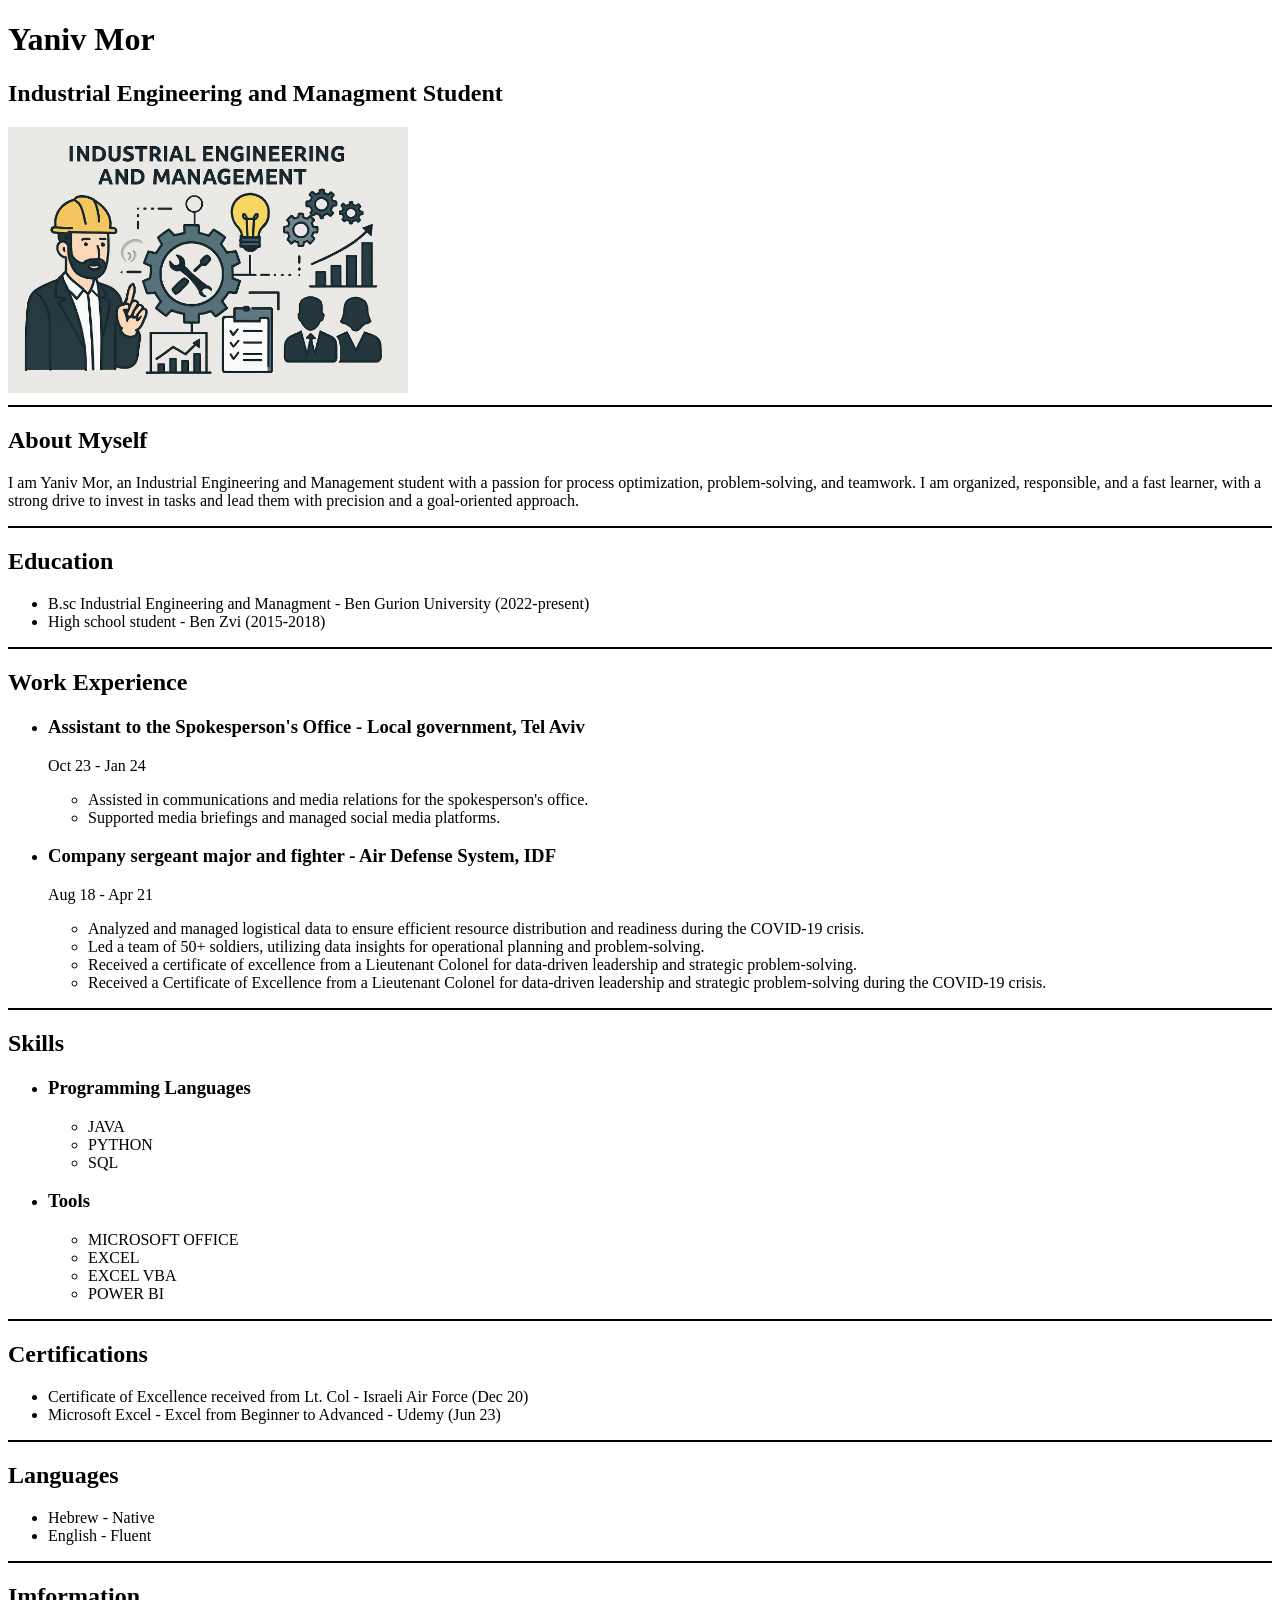
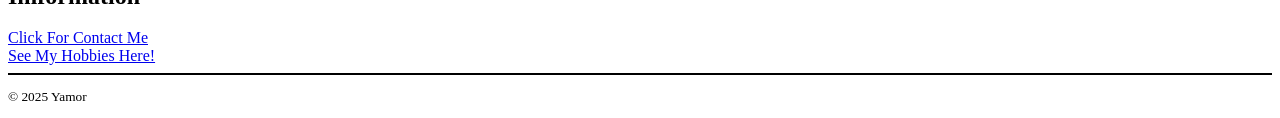
==== index.html @ 32373673 "HW1" ====
<!DOCTYPE html>
<html lang="en">
<head>
    <meta charset="UTF-8">
    <meta name="viewport" content="width=device-width, initial-scale=1.0">
    <title>My Resume</title>
</head>
<body>
    <h1>Yaniv Mor</h1>
    <h2>Industrial Engineering and Managment Student</h2>
    <img src="ChatGPT Image Apr 2, 2025, 08_20_19 AM.png" alt="Title" style="width: 50%; max-width: 400px;">
    <hr style="border: 1px solid #000;">
    <h2>About Myself</h2>
    <p>I am Yaniv Mor, an Industrial Engineering and Management student with a passion for process optimization, problem-solving, and teamwork. I am organized,
        responsible, and a fast learner, with a strong drive to invest in tasks and lead them with precision and a goal-oriented approach.</p>
    <hr style="border: 1px solid #000;">
    <h2>Education</h2>
    <ul>
        <li>B.sc Industrial Engineering and Managment - Ben Gurion University (2022-present)</li>
        <li>High school student - Ben Zvi (2015-2018)</li>
    </ul>
    <hr style="border: 1px solid #000;">
    <h2>Work Experience</h2>
    <ul>
        <li><h3>Assistant to the Spokesperson's Office - Local government, Tel Aviv</h3></li>
        <p>Oct 23 - Jan 24</p>
        <ul>
            <li>Assisted in communications and media relations for
                the spokesperson's office.</li>
            <li>Supported media briefings and managed social
                media platforms.</li>
        </ul>
        <li><h3>Company sergeant major and fighter - Air Defense System, IDF</h3></li>
        <p>Aug 18 - Apr 21</p>
        <ul>
            <li>Analyzed and managed logistical data to ensure
                efficient resource distribution and readiness during
                the COVID-19 crisis.</li>
            <li>Led a team of 50+ soldiers, utilizing data insights for
                operational planning and problem-solving.</li>
            <li>Received a certificate of excellence from a Lieutenant
                Colonel for data-driven leadership and strategic
                problem-solving.</li>
            <li>Received a Certificate of Excellence from a
                Lieutenant Colonel for data-driven leadership and
                strategic problem-solving during the COVID-19 crisis.</li>
        </ul>
    </ul>
    <hr style="border: 1px solid #000;">
    <h2>Skills</h2>
    <ul>
        <li><h3>Programming Languages</h3></li>
        <ul>
            <li>JAVA</li>
            <li>PYTHON</li>
            <li>SQL</li>
        </ul>
        <li><h3>Tools</h3></li>
        <ul>
            <li>MICROSOFT OFFICE</li>
            <li>EXCEL</li>
            <li>EXCEL VBA</li>
            <li>POWER BI</li>
        </ul>
    </ul>
    <hr style="border: 1px solid #000;">
    <h2>Certifications</h2>
    <ul>
        <li>Certificate of Excellence received from Lt. Col - Israeli Air Force (Dec 20)</li>
        <li>Microsoft Excel - Excel from Beginner to Advanced - Udemy (Jun 23)</li>
    </ul>
    <hr style="border: 1px solid #000;">
    <h2>Languages</h2>
    <ul>
        <li>Hebrew - Native</li>
        <li>English - Fluent</li>
    </ul>
    <hr style="border: 1px solid #000;">
    <h2>Imformation</h2>
    <a href="http://127.0.0.1:3000/contact.html" target="_blank">Click For Contact Me</a>
    <br>
    <a href="http://127.0.0.1:3000/hobbies.html" target="_blank">See My Hobbies Here!</a>
    <hr style="border: 1px solid #000;">
    <footer>
        <small>
        <p>© 2025 Yamor</p>
        </small>
      </footer>
</body>
</html>
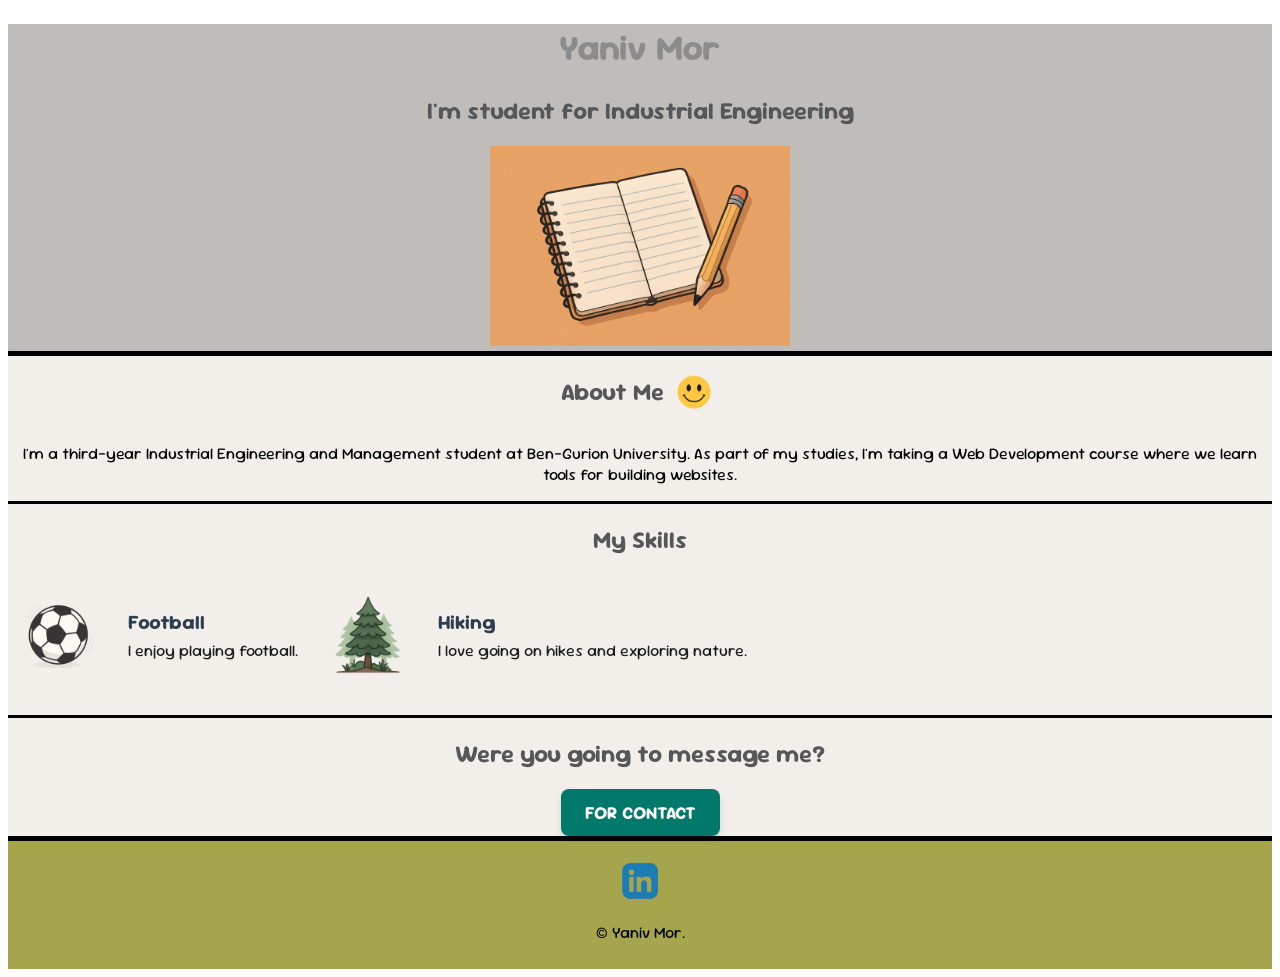
==== commit 0774dcc9: "Move HW2 files to root" ====
--- a/index.html
+++ b/index.html
@@ -1,90 +1,59 @@
 <!DOCTYPE html>
 <html lang="en">
 <head>
-    <meta charset="UTF-8">
-    <meta name="viewport" content="width=device-width, initial-scale=1.0">
-    <title>My Resume</title>
+  <meta charset="UTF-8">
+  <meta name="viewport" content="width=device-width, initial-scale=1.0">
+  <title>Yaniv Mor</title>
+  <link rel="stylesheet" href="style.css">
+  <link rel="preconnect" href="https://fonts.googleapis.com">
+  <link rel="preconnect" href="https://fonts.gstatic.com" crossorigin>
+  <link href="https://fonts.googleapis.com/css2?family=Sour+Gummy:ital,wght@0,100..900;1,100..900&display=swap" rel="stylesheet">
 </head>
 <body>
+  <div class="top-of-the-page">
     <h1>Yaniv Mor</h1>
-    <h2>Industrial Engineering and Managment Student</h2>
-    <img src="ChatGPT Image Apr 2, 2025, 08_20_19 AM.png" alt="Title" style="width: 50%; max-width: 400px;">
-    <hr style="border: 1px solid #000;">
-    <h2>About Myself</h2>
-    <p>I am Yaniv Mor, an Industrial Engineering and Management student with a passion for process optimization, problem-solving, and teamwork. I am organized,
-        responsible, and a fast learner, with a strong drive to invest in tasks and lead them with precision and a goal-oriented approach.</p>
-    <hr style="border: 1px solid #000;">
-    <h2>Education</h2>
-    <ul>
-        <li>B.sc Industrial Engineering and Managment - Ben Gurion University (2022-present)</li>
-        <li>High school student - Ben Zvi (2015-2018)</li>
-    </ul>
-    <hr style="border: 1px solid #000;">
-    <h2>Work Experience</h2>
-    <ul>
-        <li><h3>Assistant to the Spokesperson's Office - Local government, Tel Aviv</h3></li>
-        <p>Oct 23 - Jan 24</p>
-        <ul>
-            <li>Assisted in communications and media relations for
-                the spokesperson's office.</li>
-            <li>Supported media briefings and managed social
-                media platforms.</li>
-        </ul>
-        <li><h3>Company sergeant major and fighter - Air Defense System, IDF</h3></li>
-        <p>Aug 18 - Apr 21</p>
-        <ul>
-            <li>Analyzed and managed logistical data to ensure
-                efficient resource distribution and readiness during
-                the COVID-19 crisis.</li>
-            <li>Led a team of 50+ soldiers, utilizing data insights for
-                operational planning and problem-solving.</li>
-            <li>Received a certificate of excellence from a Lieutenant
-                Colonel for data-driven leadership and strategic
-                problem-solving.</li>
-            <li>Received a Certificate of Excellence from a
-                Lieutenant Colonel for data-driven leadership and
-                strategic problem-solving during the COVID-19 crisis.</li>
-        </ul>
-    </ul>
-    <hr style="border: 1px solid #000;">
-    <h2>Skills</h2>
-    <ul>
-        <li><h3>Programming Languages</h3></li>
-        <ul>
-            <li>JAVA</li>
-            <li>PYTHON</li>
-            <li>SQL</li>
-        </ul>
-        <li><h3>Tools</h3></li>
-        <ul>
-            <li>MICROSOFT OFFICE</li>
-            <li>EXCEL</li>
-            <li>EXCEL VBA</li>
-            <li>POWER BI</li>
-        </ul>
-    </ul>
-    <hr style="border: 1px solid #000;">
-    <h2>Certifications</h2>
-    <ul>
-        <li>Certificate of Excellence received from Lt. Col - Israeli Air Force (Dec 20)</li>
-        <li>Microsoft Excel - Excel from Beginner to Advanced - Udemy (Jun 23)</li>
-    </ul>
-    <hr style="border: 1px solid #000;">
-    <h2>Languages</h2>
-    <ul>
-        <li>Hebrew - Native</li>
-        <li>English - Fluent</li>
-    </ul>
-    <hr style="border: 1px solid #000;">
-    <h2>Imformation</h2>
-    <a href="http://127.0.0.1:3000/contact.html" target="_blank">Click For Contact Me</a>
-    <br>
-    <a href="http://127.0.0.1:3000/hobbies.html" target="_blank">See My Hobbies Here!</a>
-    <hr style="border: 1px solid #000;">
-    <footer>
-        <small>
-        <p>© 2025 Yamor</p>
-        </small>
-      </footer>
+    <h2>I'm student for Industrial Engineering</h2>
+    <img src="images/notebook.png" alt="Notebook and Pencil" width="300">
+  </div>
+  <div class="middle-of-the-page">
+    <hr class="thick-line">
+    <div class="about-me">
+      <h2>About Me</h2>
+      <img src="images/Smile.png" alt="Just a Smile" id="smile"> 
+    </div>
+    <div class="explanation">
+      <p>
+        I'm a third-year Industrial Engineering and Management student at Ben-Gurion University.
+        As part of my studies, I'm taking a Web Development course where we learn tools for building websites.
+      </p>
+    </div>
+    <div class="my-skills">
+      <hr class="thin-line">
+      <h2>My Skills</h2>
+      <div class="hobby">
+        <img src="images/football.png" alt="Football" class="hobby-img">
+        <div class="hobby-text">
+          <h3>Football</h3>
+          <p>I enjoy playing football.</p>
+        </div>
+        <img src="images/tree.png" alt="Hiking" class="hobby-img">
+        <div class="hobby-text">
+          <h3>Hiking</h3>
+          <p>I love going on hikes and exploring nature.</p>
+        </div>
+      </div>
+      <div class="contact-me">
+        <hr class="thin-line">
+        <h2>Were you going to message me?</h2>
+        <a class="mail" href="mailto:yamor@post.bgu.ac.il">FOR CONTACT</a>
+      </div>
+      <hr class="thick-line">
+  </div>
+  <div class="end-of-the-page">
+    <a href="https://www.linkedin.com/in/yanivmor111/" target="_blank" class="linkedin-link">
+      <img src="images/linkedin.png" alt="LinkedIn Profile" class="linkedin-icon">
+    </a>    
+    <p class="copyright">© Yaniv Mor.</p>
+  </div>
 </body>
-</html>+</html>
--- a/style.css
+++ b/style.css
@@ -0,0 +1,136 @@
+  .top-of-the-page {
+    text-align: center;
+    font-family: 'Sour Gummy', sans-serif;
+    background-color: #BFBCBA;
+  }
+
+  .middle-of-the-page {
+    text-align: center;
+    font-family: 'Sour Gummy', sans-serif;
+    background-color: #F2EFEB;
+  }
+
+  .end-of-the-page {
+    text-align: center;
+    font-family: 'Sour Gummy', sans-serif;
+    background-color: #a5a54d; 
+    padding-top: 20px; 
+    padding-bottom: 10px;
+  }
+  
+    
+  h1{
+    font-size: 36px;
+    color: #8C8C8C;
+  }
+
+  h2{
+    font-size: 24px;
+    color: #565759;
+  }
+  
+  h3{
+    font-size: 18px;
+    color: #BFBCBA;
+  }
+
+  hr.thick-line {
+    border: none;
+    border-top: 5px solid black; 
+    margin: 0em ;
+  }
+  
+  hr.thin-line {
+    border: none;
+    border-top: 3px solid black; 
+    margin: 0em;
+  }
+  
+  .about-me {
+    display: flex;
+    align-items: center;
+    justify-content: center;
+    gap: 5px; 
+    font-family: 'Sour Gummy', sans-serif;
+    font-size: 24px;
+    color: #565759;
+  }
+  
+  #smile {
+    width: 50px; 
+    animation: swing 2s infinite ease-in-out;
+    transform-origin: center;
+  }
+  
+  
+  @keyframes swing {
+    0%   { transform: rotate(0deg); }
+    25%  { transform: rotate(25deg); }
+    50%  { transform: rotate(0deg); }
+    75%  { transform: rotate(-25deg); }
+    100% { transform: rotate(0deg); }
+  }
+  
+  .hobby {
+    display: flex;
+    align-items: center;
+    gap: 20px;
+    margin: 30px 0;
+    font-family: 'Sour Gummy', sans-serif;
+    text-align: left;
+  }
+  
+  .hobby-img {
+    width: 100px;
+    border-radius: 50%;
+    animation: bounce 2s infinite alternate;
+  }
+  
+  .hobby-text h3 {
+    margin: 0;
+    color: #2C3E50; 
+    font-size: 20px;
+  }
+  
+  .hobby-text p {
+    margin: 5px 0 0 0;
+    color: #1C1C1C; 
+    font-size: 16px;
+  }
+  
+  @keyframes bounce {
+    from { transform: translateY(0); }
+    to   { transform: translateY(-10px); }
+  }
+  
+  .mail {
+    display: inline-block;
+    padding: 12px 24px;
+    background-color: #00796B; 
+    color: white;
+    text-decoration: none;
+    border-radius: 8px;
+    font-family: 'Sour Gummy', sans-serif;
+    font-size: 18px;
+    font-weight: bold;
+    transition: background-color 0.3s ease, transform 0.2s ease;
+    box-shadow: 0 4px 6px rgba(0, 0, 0, 0.1);
+  }
+  
+  .mail:hover { /* This style will only be activated when you hover over it. */
+    background-color: #004D40; 
+    transform: translateY(-2px);
+    cursor: pointer;
+  }
+  
+  .linkedin-icon {
+    width: 40px;
+    transition: transform 0.3s ease, filter 0.3s ease;
+  }
+  
+  .linkedin-link:hover .linkedin-icon {
+    transform: scale(1.1); /* מגדיל בעדינות */
+    filter: brightness(85%); /* מחשיך מעט */
+    cursor: pointer;
+  }
+  
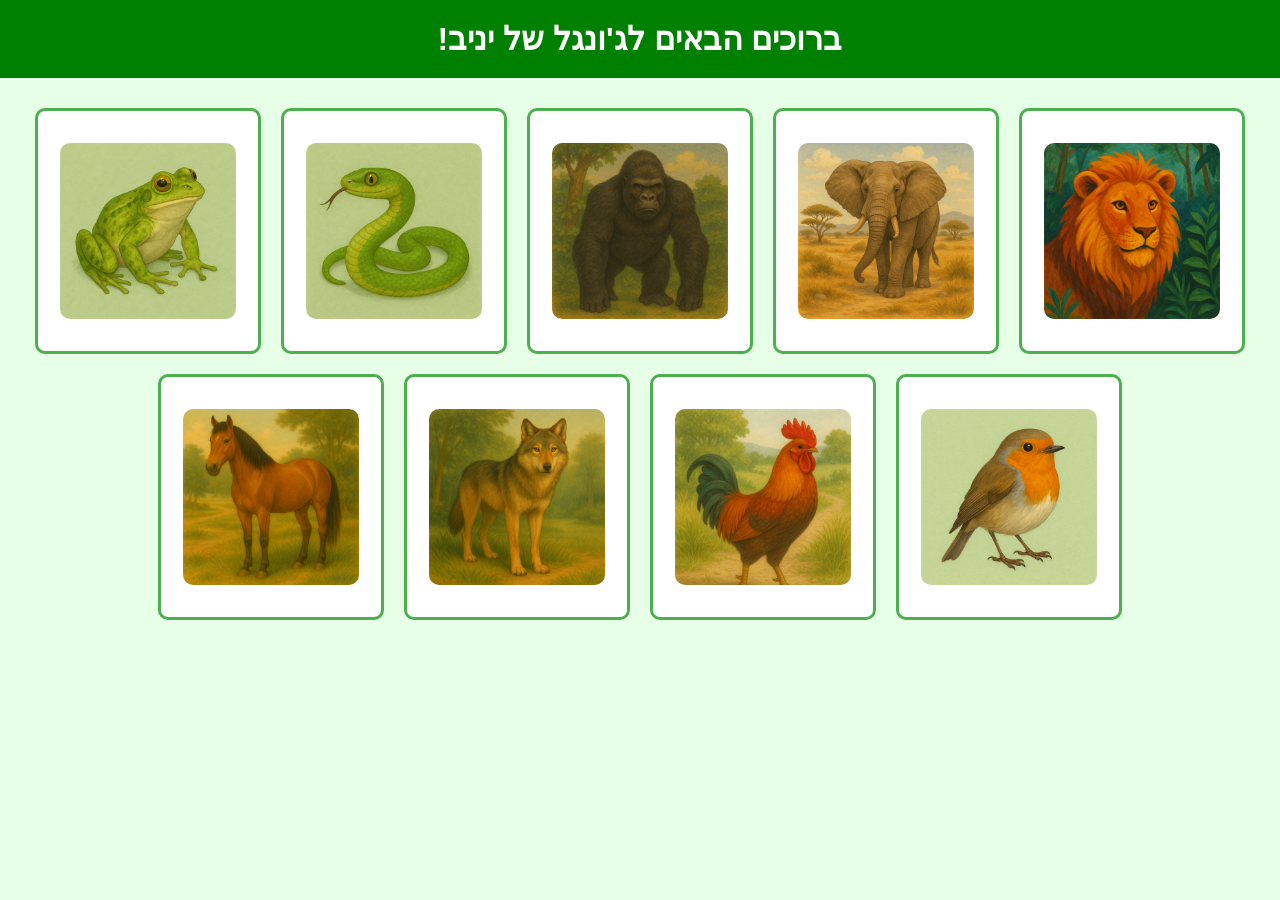
==== commit 992c35f8: "Add files via upload" ====
--- a/index.html
+++ b/index.html
@@ -1,59 +1,72 @@
 <!DOCTYPE html>
-<html lang="en">
+<html lang="he">
 <head>
   <meta charset="UTF-8">
   <meta name="viewport" content="width=device-width, initial-scale=1.0">
-  <title>Yaniv Mor</title>
-  <link rel="stylesheet" href="style.css">
-  <link rel="preconnect" href="https://fonts.googleapis.com">
-  <link rel="preconnect" href="https://fonts.gstatic.com" crossorigin>
-  <link href="https://fonts.googleapis.com/css2?family=Sour+Gummy:ital,wght@0,100..900;1,100..900&display=swap" rel="stylesheet">
+  <title>Yaniv's Jungle</title> <!-- Page title -->
+  <link rel="stylesheet" href="style.css"> <!-- Link to external CSS file -->
 </head>
 <body>
-  <div class="top-of-the-page">
-    <h1>Yaniv Mor</h1>
-    <h2>I'm student for Industrial Engineering</h2>
-    <img src="images/notebook.png" alt="Notebook and Pencil" width="300">
+  <h1>ברוכים הבאים לג'ונגל של יניב!</h1> <!-- Welcome message in Hebrew -->
+
+  <div class="animal-container">
+    <!-- Each animal has a data-key (for keyboard control) and data-sound (for audio playback) -->
+    <div class="animal" data-key="a" data-sound="sounds/lion.mp3">
+      <div class="animal-image-wrapper">
+        <img src="images/lion.png" alt="Lion">
+      </div>
+    </div>
+
+    <div class="animal" data-key="s" data-sound="sounds/elephant.mp3">
+      <div class="animal-image-wrapper">
+        <img src="images/elephant.png" alt="Elephant">
+      </div>
+    </div>
+
+    <div class="animal" data-key="d" data-sound="sounds/monkey.mp3">
+      <div class="animal-image-wrapper">
+        <img src="images/monkey.png" alt="Monkey">
+      </div>
+    </div>
+
+    <div class="animal" data-key="f" data-sound="sounds/snake.mp3">
+      <div class="animal-image-wrapper">
+        <img src="images/snake.png" alt="Snake">
+      </div>
+    </div>
+
+    <div class="animal" data-key="g" data-sound="sounds/frog.mp3">
+      <div class="animal-image-wrapper">
+        <img src="images/frog.png" alt="Frog">
+      </div>
+    </div>
+
+    <div class="animal" data-key="h" data-sound="sounds/bird.mp3">
+      <div class="animal-image-wrapper">
+        <img src="images/bird.png" alt="Bird">
+      </div>
+    </div>
+
+    <div class="animal" data-key="j" data-sound="sounds/rooster.mp3">
+      <div class="animal-image-wrapper">
+        <img src="images/rooster.png" alt="Rooster">
+      </div>
+    </div>
+
+    <div class="animal" data-key="k" data-sound="sounds/wolf.mp3">
+      <div class="animal-image-wrapper">
+        <img src="images/wolf.png" alt="Wolf">
+      </div>
+    </div>
+
+    <div class="animal" data-key="l" data-sound="sounds/hourse.mp3">
+      <div class="animal-image-wrapper">
+        <img src="images/hourse.png" alt="Hourse"> <!-- Typo: should be "Horse" -->
+      </div>
+    </div>
   </div>
-  <div class="middle-of-the-page">
-    <hr class="thick-line">
-    <div class="about-me">
-      <h2>About Me</h2>
-      <img src="images/Smile.png" alt="Just a Smile" id="smile"> 
-    </div>
-    <div class="explanation">
-      <p>
-        I'm a third-year Industrial Engineering and Management student at Ben-Gurion University.
-        As part of my studies, I'm taking a Web Development course where we learn tools for building websites.
-      </p>
-    </div>
-    <div class="my-skills">
-      <hr class="thin-line">
-      <h2>My Skills</h2>
-      <div class="hobby">
-        <img src="images/football.png" alt="Football" class="hobby-img">
-        <div class="hobby-text">
-          <h3>Football</h3>
-          <p>I enjoy playing football.</p>
-        </div>
-        <img src="images/tree.png" alt="Hiking" class="hobby-img">
-        <div class="hobby-text">
-          <h3>Hiking</h3>
-          <p>I love going on hikes and exploring nature.</p>
-        </div>
-      </div>
-      <div class="contact-me">
-        <hr class="thin-line">
-        <h2>Were you going to message me?</h2>
-        <a class="mail" href="mailto:yamor@post.bgu.ac.il">FOR CONTACT</a>
-      </div>
-      <hr class="thick-line">
-  </div>
-  <div class="end-of-the-page">
-    <a href="https://www.linkedin.com/in/yanivmor111/" target="_blank" class="linkedin-link">
-      <img src="images/linkedin.png" alt="LinkedIn Profile" class="linkedin-icon">
-    </a>    
-    <p class="copyright">© Yaniv Mor.</p>
-  </div>
+
+  <audio id="background" src="sounds/background.mp3" autoplay loop></audio> <!-- Background music on page load -->
+  <script src="script.js"></script> <!-- Link to external JavaScript -->
 </body>
 </html>
--- a/style.css
+++ b/style.css
@@ -1,136 +1,83 @@
-  .top-of-the-page {
-    text-align: center;
-    font-family: 'Sour Gummy', sans-serif;
-    background-color: #BFBCBA;
+/* Basic global styles */
+body {
+  margin: 0;
+  font-family: 'Arial', sans-serif;
+  background-color: #e6ffe6;
+  text-align: center;
+  direction: rtl;
+}
+
+h1 {
+  background-color: #008000;
+  color: white;
+  padding: 20px;
+  margin: 0;
+}
+
+/* Container for all animal boxes */
+.animal-container {
+  display: flex;
+  flex-wrap: wrap;
+  justify-content: center;
+  gap: 20px;
+  padding: 30px;
+}
+
+/* Animal card styling */
+.animal {
+  border: 3px solid #4CAF50;
+  border-radius: 10px;
+  padding: 10px;
+  background-color: #ffffff;
+  width: 200px;
+  height: 220px;
+  display: flex;
+  justify-content: center;
+  align-items: center;
+  transition: transform 0.3s;
+  cursor: pointer;
+}
+
+/* Zoom effect on hover */
+.animal:hover {
+  transform: scale(1.1);
+}
+
+/* Image container */
+.animal-image-wrapper {
+  width: 100%;
+  aspect-ratio: 1 / 1;
+  overflow: hidden;
+  border-radius: 10px;
+  box-sizing: border-box;
+  display: flex;
+  align-items: center;
+  justify-content: center;
+  padding: 2px;
+}
+
+/* Animal image styling */
+.animal img {
+  width: 90%;
+  height: 90%;
+  object-fit: contain;
+  display: block;
+  border-radius: 10px;
+}
+
+/* Responsive layout for smaller screens */
+@media (max-width: 768px) {
+  .animal {
+    width: 140px;
+    height: 160px;
   }
 
-  .middle-of-the-page {
-    text-align: center;
-    font-family: 'Sour Gummy', sans-serif;
-    background-color: #F2EFEB;
+  h1 {
+    font-size: 24px;
   }
 
-  .end-of-the-page {
-    text-align: center;
-    font-family: 'Sour Gummy', sans-serif;
-    background-color: #a5a54d; 
-    padding-top: 20px; 
-    padding-bottom: 10px;
+  .animal-image-wrapper {
+    width: 100%;
+    aspect-ratio: 1 / 1;
   }
-  
-    
-  h1{
-    font-size: 36px;
-    color: #8C8C8C;
-  }
-
-  h2{
-    font-size: 24px;
-    color: #565759;
-  }
-  
-  h3{
-    font-size: 18px;
-    color: #BFBCBA;
-  }
-
-  hr.thick-line {
-    border: none;
-    border-top: 5px solid black; 
-    margin: 0em ;
-  }
-  
-  hr.thin-line {
-    border: none;
-    border-top: 3px solid black; 
-    margin: 0em;
-  }
-  
-  .about-me {
-    display: flex;
-    align-items: center;
-    justify-content: center;
-    gap: 5px; 
-    font-family: 'Sour Gummy', sans-serif;
-    font-size: 24px;
-    color: #565759;
-  }
-  
-  #smile {
-    width: 50px; 
-    animation: swing 2s infinite ease-in-out;
-    transform-origin: center;
-  }
-  
-  
-  @keyframes swing {
-    0%   { transform: rotate(0deg); }
-    25%  { transform: rotate(25deg); }
-    50%  { transform: rotate(0deg); }
-    75%  { transform: rotate(-25deg); }
-    100% { transform: rotate(0deg); }
-  }
-  
-  .hobby {
-    display: flex;
-    align-items: center;
-    gap: 20px;
-    margin: 30px 0;
-    font-family: 'Sour Gummy', sans-serif;
-    text-align: left;
-  }
-  
-  .hobby-img {
-    width: 100px;
-    border-radius: 50%;
-    animation: bounce 2s infinite alternate;
-  }
-  
-  .hobby-text h3 {
-    margin: 0;
-    color: #2C3E50; 
-    font-size: 20px;
-  }
-  
-  .hobby-text p {
-    margin: 5px 0 0 0;
-    color: #1C1C1C; 
-    font-size: 16px;
-  }
-  
-  @keyframes bounce {
-    from { transform: translateY(0); }
-    to   { transform: translateY(-10px); }
-  }
-  
-  .mail {
-    display: inline-block;
-    padding: 12px 24px;
-    background-color: #00796B; 
-    color: white;
-    text-decoration: none;
-    border-radius: 8px;
-    font-family: 'Sour Gummy', sans-serif;
-    font-size: 18px;
-    font-weight: bold;
-    transition: background-color 0.3s ease, transform 0.2s ease;
-    box-shadow: 0 4px 6px rgba(0, 0, 0, 0.1);
-  }
-  
-  .mail:hover { /* This style will only be activated when you hover over it. */
-    background-color: #004D40; 
-    transform: translateY(-2px);
-    cursor: pointer;
-  }
-  
-  .linkedin-icon {
-    width: 40px;
-    transition: transform 0.3s ease, filter 0.3s ease;
-  }
-  
-  .linkedin-link:hover .linkedin-icon {
-    transform: scale(1.1); /* מגדיל בעדינות */
-    filter: brightness(85%); /* מחשיך מעט */
-    cursor: pointer;
-  }
-  
+}
